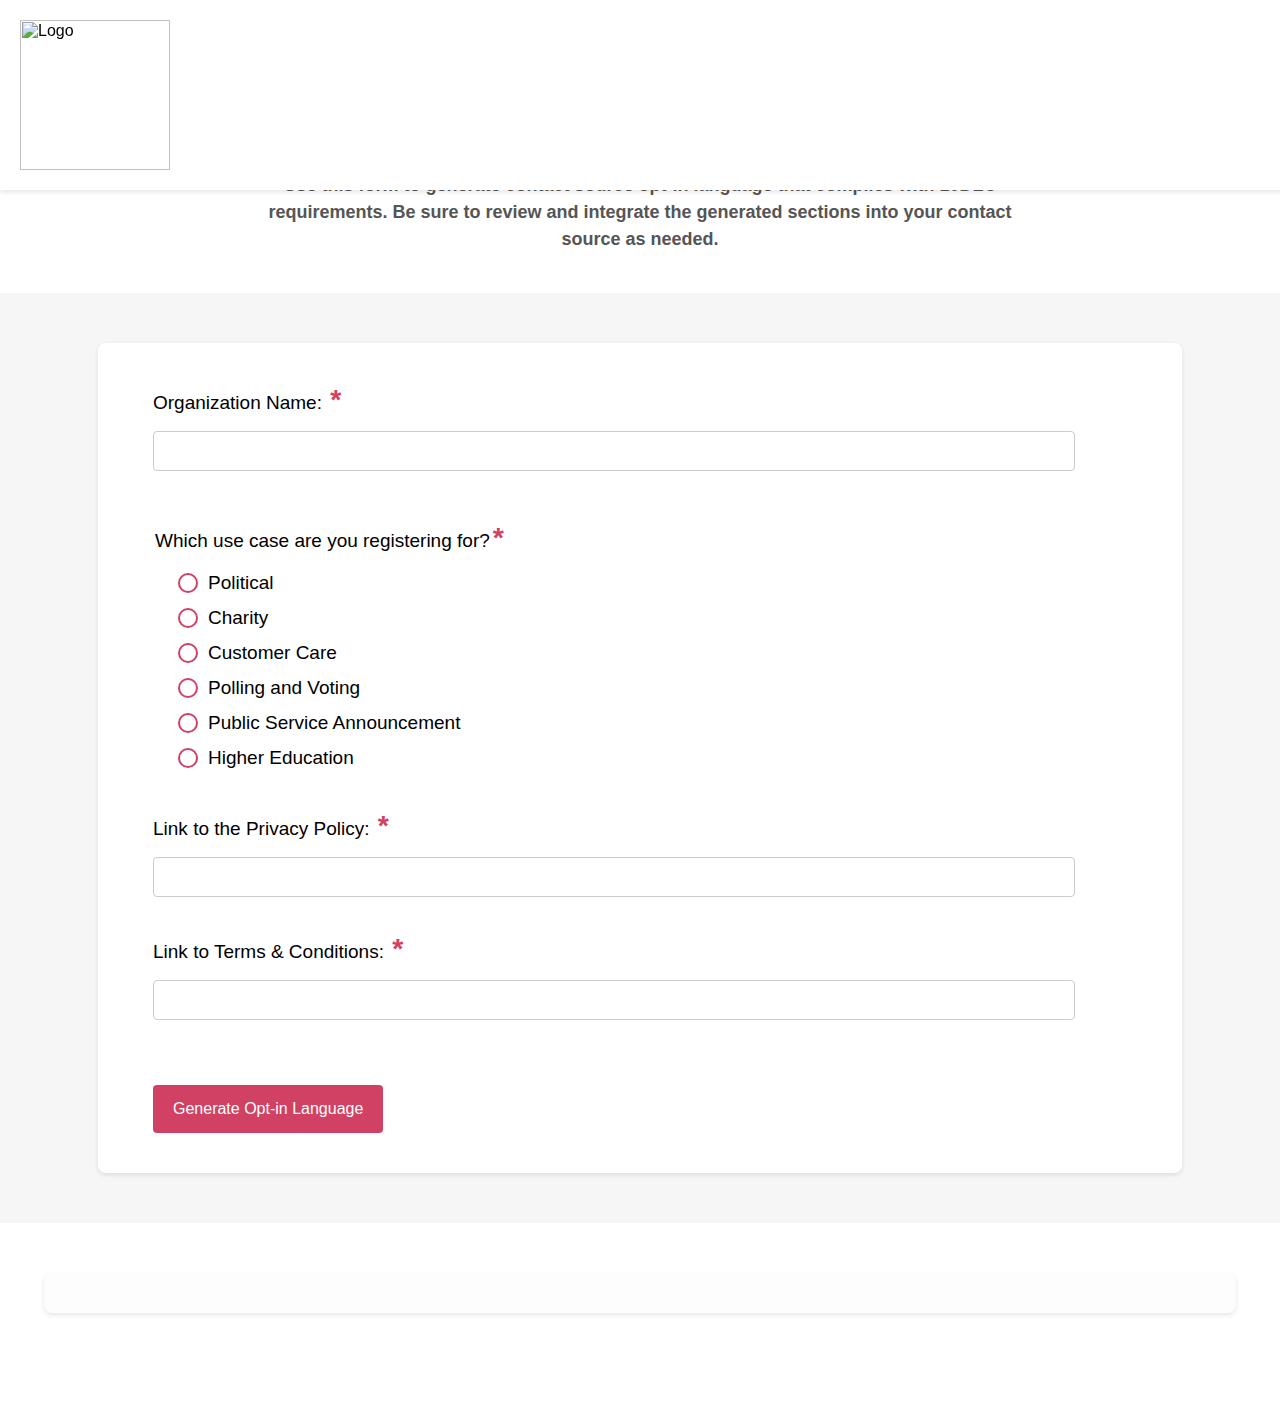
==== OIG html.html @ c184be69 "Add files via upload" ====
HTML
<!DOCTYPE html>
<html lang="en">
<head>
  <meta charset="UTF-8">
  <meta name="viewport" content="width=device-width, initial-scale=1.0">
  <link rel="stylesheet" href="OIG css.css">
  <link rel="icon" href="C:\Users\bchaa\Desktop\Privacy Policy Generator\2 - Copy - Copy 9_9_24\Images\favicon.png" type="image/x-icon">
  <title>Opt-in Language Generator</title>
</head>
<body>

<div class="banner">
  <!-- Banner section with a logo image -->
  <img src="C:\Users\bchaa\Desktop\Privacy Policy Generator\2 - Copy - Copy 9_9_24\Images\getthru-logo_2021_full-color.png" alt="Logo" class="logo">
</div>

<div class="header">
  <!-- Header section containing the title of the privacy policy generator -->
  <h1>Contact Source Opt-in Language Generator</h1>

  <!-- Instructions paragraph -->
  <p class="instructions">
    Use this form to generate contact source opt-in language that complies with 10DLC requirements. Be sure to review and integrate the generated sections into your contact source as needed.
  </p>

</div>

<div class="content">
  <!-- Main content section -->

  <!-- Wrapper with gray background that surrounds the white form wrapper -->
  <div class="form-background">
    <div class="form-wrapper">
      
      <!-- Text input form for collecting organization name -->
      <form id="textForm" class="text-input-form">
        <label for="organization">Organization Name: <span class="important">*</span></label>
        <input type="text" id="organization" name="organization" required> 
      </form>

        <!-- Use case question -->
        <form id="useCaseForm" class="multiplechoice-form">
          <legend>Which use case are you registering for?<span class="important">*</span></legend>
          <div class="radio-container">
            <input type="radio" id="politicalusecasemc" name="usecase" value="Political">
            <label for="politicalusecasemc">Political</label>
          </div>
          <div class="radio-container">
            <input type="radio" id="charityusecasemc" name="usecase" value="Charity">
            <label for="charityusecasemc">Charity</label>
          </div>
          <div class="radio-container">
            <input type="radio" id="customercareusecasemc" name="usecase" value="Customer Care">
            <label for="customercareusecasemc">Customer Care</label>
          </div>
          <div class="radio-container">
            <input type="radio" id="pollingvotingusecasemc" name="usecase" value="Polling and Voting">
            <label for="pollingvotingusecasemc">Polling and Voting</label>
          </div>
          <div class="radio-container">
            <input type="radio" id="publicserviceusecasemc" name="usecase" value="Public Service Announcement">
            <label for="publicserviceusecasemc">Public Service Announcement</label>
          </div>
          <div class="radio-container">
            <input type="radio" id="higheredusecasemc" name="usecase" value="Higher Education">
            <label for="higheredusecasemc">Higher Education</label>
          </div>
        </form>
        
       <div id="donationQuestionContainer" style="display: none;">
          <legend>Are you sending donation-related text messages?</legend>
          <div class="radio-container">
              <input type="radio" id="donationYes" name="donation" value="yes">
              <label for="donationYes">Yes</label>
          </div>
          <div class="radio-container">
              <input type="radio" id="donationNo" name="donation" value="no">
              <label for="donationNo">No</label>
          </div>
      </div>
      

        <!-- Text input form for collecting Privacy Policy Link -->
        <form id="ppform" class="text-input-form">
          <label for="pplink">Link to the Privacy Policy: <span class="important">*</span></label>
          <input type="url" id="pplink" name="pplink" required> 
        </form>

        <!-- Text input form for collecting Terms & Conditions Link -->
        <form id="tcform" class="text-input-form">
          <label for="tclink">Link to Terms & Conditions: <span class="important">*</span></label>
          <input type="url" id="tclink" name="tclink" required> 
        </form>


      <!-- Button to generate the Opt-in Language -->
      <form id="additionalTextForm" class="generate-button">
        <button type="button" id="showTextButton">Generate Opt-in Language</button>
      </form>
    
    </div> <!-- End of form-wrapper -->
  </div> <!-- End of form-background -->


<!-- Paragraph to display the generated text -->
<div id="displayText" class="generated-text"></div>

<!-- Copy button BELOW generated text -->
<button id="copyTextButtonBottom" class="generate-button" style="display: none;">Copy Opt-in Language</button>

<!-- Custom notification for copy action -->
<div id="copyNotification">Opt-in Language copied to clipboard!</div>


<script src="OIG js.js"></script> <!-- External JavaScript file -->

</body>
</html>
---- OIG css.css ----
/* Global styling for the body element */
body {
  margin: 0;
  padding: 0;
  font-family: Arial, sans-serif;
  padding-bottom: 50px;
}

/* Header styling - Styles the header section with title */
.header {
  background-color: #fff;
  color: #d14164;
  padding: 100px 0;
  text-align: center;
  font-size: 120%;
  font-family: "Source Sans Pro", sans-serif;
  font-weight: bold;
}

/* Header title styling - Styles the h1 element within the header */
.header h1 {
  margin: 0;
}

/* Banner styling - Styles the fixed banner with a logo */
.banner {
  background-color: #fff;
  color: #000;
  padding: 20px;
  position: fixed;
  width: 100%;
  top: 0;
  left: 0;
  display: flex;
  align-items: center;
  box-shadow: 0 2px 5px rgba(0, 0, 0, 0.1);
  z-index: 1000;
}

/* Logo styling - Styles the logo within the banner */
.logo {
  width: 150px !important;
  max-width: 100%;
  margin-right: 20px;
}

/* Gray background for the form area */
.form-background {
  background-color: #f6f6f6;
  padding: 50px 0;
}

/* White background for the form wrapper */
.form-wrapper {
  background-color: #fff;
  padding: 30px;
  border-radius: 8px;
  max-width: 80%;
  margin: 0px auto;
  padding-left: 30px;
  padding-right: 30px;
  box-shadow: 0 2px 5px rgba(0, 0, 0, 0.1);
}

/* Styling for the instruction paragraph */
.instructions {
  font-size: 18px;
  color: #555;
  margin-top: 10px;
  margin-bottom: -60px;
  max-width: 800px;
  margin-left: auto;
  margin-right: auto;
  text-align: center;
  line-height: 1.5;
}

.important {
  color: #d14164; /* Choose a color that matches your design */
  font-weight: bold;
  font-size: 1.5em;
  margin-left: 3px;
}

.asterisk-note {
  font-size: 16px;
  color: #d14164;
  margin: 0 auto;
  text-align: center;
  width: 100%;
  max-width: 800px;
  position: relative;
  top: 80px;
}

/* Content and form container styling */
.content {
  margin-top: 0;
  padding: 0;
}

/* General form styling - Applies to all forms for layout and spacing */
.content form.text-input-form,
.content form.multiplechoice-form,
.content form {
  max-width: 90%;
  margin: 10px 10px 10px 25px;
}

/* Label styling for form elements */
.content form.text-input-form label,
.content form.multiplechoice-form label {
  display: block;
  margin-bottom: 15px;
  font-size: 19px;
}

/* Input field and dropdown styling */
.content form.text-input-form input,
.content form.multiplechoice-form select {
  width: 100%;
  padding: 8px;
  margin-bottom: 25px;
  border: 1px solid #ccc;
  border-radius: 4px;
  box-sizing: border-box;
  font-size: 19px;
}

/* Styling for form legends */
.content form legend {
  margin-top: 25px;
  margin-bottom: 15px;
  margin-left: 0px;
  font-size: 19px;
  white-space: nowrap;
}

/* Label styling for form labels */
.content form label {
  display: flex;
  align-items: center;
  margin: 0;
  cursor: pointer;
  vertical-align: middle;
}


/* Styling for radio button containers */
.radio-container {
  display: flex;
  align-items: center;
  margin-left: 20px;
  margin-top: 10px;
  font-size: 19px;
}

/* Styling for radio buttons */
.content form input[type="radio"] {
  appearance: none;
  width: 20px;
  height: 20px;
  border: 2px solid #d14164;
  border-radius: 50%;
  margin-right: 10px;
  cursor: pointer;
  position: relative;
  vertical-align: middle;
}

/* Styling for checked radio buttons */
.content form input[type="radio"]:checked {
  background-color: #d14164;
  border: 2px solid #d14164;
}

/* Custom styling for radio buttons when checked */
.content form input[type="radio"]:checked::before {
  content: '';
  width: 10px;
  height: 10px;
  background-color: #fff;
  border-radius: 50%;
  position: absolute;
  top: 50%;
  left: 50%;
  transform: translate(-50%, -50%);
}

/* Label styling for radio button labels */
.content form .radio-container label {
  vertical-align: middle;
  margin: 0;
  padding-top: 3px;
}

/* Styling for toggled freeform sections */
#freeform,
#emailFreeform,
#websiteFreeform,
#phoneFreeform,
#addressFreeform {
  margin-left: 50px;
  margin-top: 10px;
  padding: 15px;
  border: 2px;
  border-radius: 5px;
  background-color: #fdfdfd;
  box-shadow: 0 2px 5px rgba(0, 0, 0, 0.1);
  max-width: 400px;
}

/* Label styling for freeform sections */
#freeform label,
#emailFreeform label,
#websiteFreeform label,
#phoneFreeform label,
#addressFreeform label {
  margin-bottom: 10px;
}

/* Input field styling for freeform sections */
#freeform input,
#emailFreeform input,
#websiteFreeform input,
#phoneFreeform input,
#addressFreeform input {
  width: 100%;
  padding: 8px;
  border: 1px solid #ccc;
  border-radius: 4px;
  box-sizing: border-box;
}

/* Styling for the generate and copy buttons */
.content form.generate-button button,
#copyTextButtonTop,
#copyTextButtonBottom {
  padding: 15px 20px;
  margin-top: 30px;
  background-color: #d14164;
  font-size: 16px;
  color: #fff;
  border: none;
  border-radius: 4px;
  cursor: pointer;
  display: inline-block;
}

/* Hover effects for buttons */
.content form.generate-button button:hover,
#copyTextButtonTop:hover,
#copyTextButtonBottom {
  background-color: #be3e5d;
}

/* Custom margin for the copy button */
#copyTextButtonTop {
  margin-top: 30px;
  margin-left: 60px;
  margin-bottom: -20px;
  font-size: 16px;
}

/* Custom margin for the copy button */
#copyTextButtonBottom {
  margin-top: 0px;
  margin-left: 60px;
  font-size: 16px;
}

/* Hover effect for the copy button */
#copyTextButtonTop:hover,
#copyTextButtonBottom:hover {
  background-color: #be3e5d;
}

/* Styling for the generated text display */
.generated-text {
  margin: 50px auto;
  max-width: 90%;
  padding: 20px;
  background-color: #fdfdfd;
  border-radius: 8px;
  box-shadow: 0 2px 5px rgba(0, 0, 0, 0.1);
  font-family: Arial, sans-serif;
  font-size: 16px;
  line-height: 1.5;
  color: #333;
}

/* Styling for the notification that appears at the top of the page */
#copyNotification {
  display: none;
  background-color: #be3e5d;
  color: white;
  padding: 15px;
  position: fixed;
  top: 20px;
  left: 50%;
  transform: translateX(-50%);
  border-radius: 4px;
  z-index: 1000;
  text-align: center;
}


/* Styling for the donation question container */
#donationQuestionContainer {
  margin-top: 25px;
  margin-left: 25px;
  font-size: 19px;
}

/* Make the legend (question text) similar to the use case question */
#donationQuestionContainer legend {
  margin-bottom: 15px;
  font-size: 19px;
  white-space: nowrap;
}

/* Style for the radio button containers inside the donation question */
#donationQuestionContainer .radio-container {
  display: flex;
  align-items: center;
  margin-left: 20px;
  margin-top: 10px;
  font-size: 19px;
}

/* Ensure the radio buttons are styled the same way */
#donationQuestionContainer input[type="radio"] {
  appearance: none;
  width: 20px;
  height: 20px;
  border: 2px solid #d14164;
  border-radius: 50%;
  margin-right: 10px;
  cursor: pointer;
  position: relative;
  vertical-align: middle;
}

/* Checked state styling for the radio buttons */
#donationQuestionContainer input[type="radio"]:checked {
  background-color: #d14164;
  border: 2px solid #d14164;
}

/* Inner white circle for selected radio buttons */
#donationQuestionContainer input[type="radio"]:checked::before {
  content: '';
  width: 10px;
  height: 10px;
  background-color: #fff;
  border-radius: 50%;
  position: absolute;
  top: 50%;
  left: 50%;
  transform: translate(-50%, -50%);
}

/* Label styling for the radio buttons */
#donationQuestionContainer .radio-container label {
  vertical-align: middle;
  margin: 0;
  padding-top: 3px;
  font-weight: normal;
}

#ppform {
  margin-top: 40px;
}
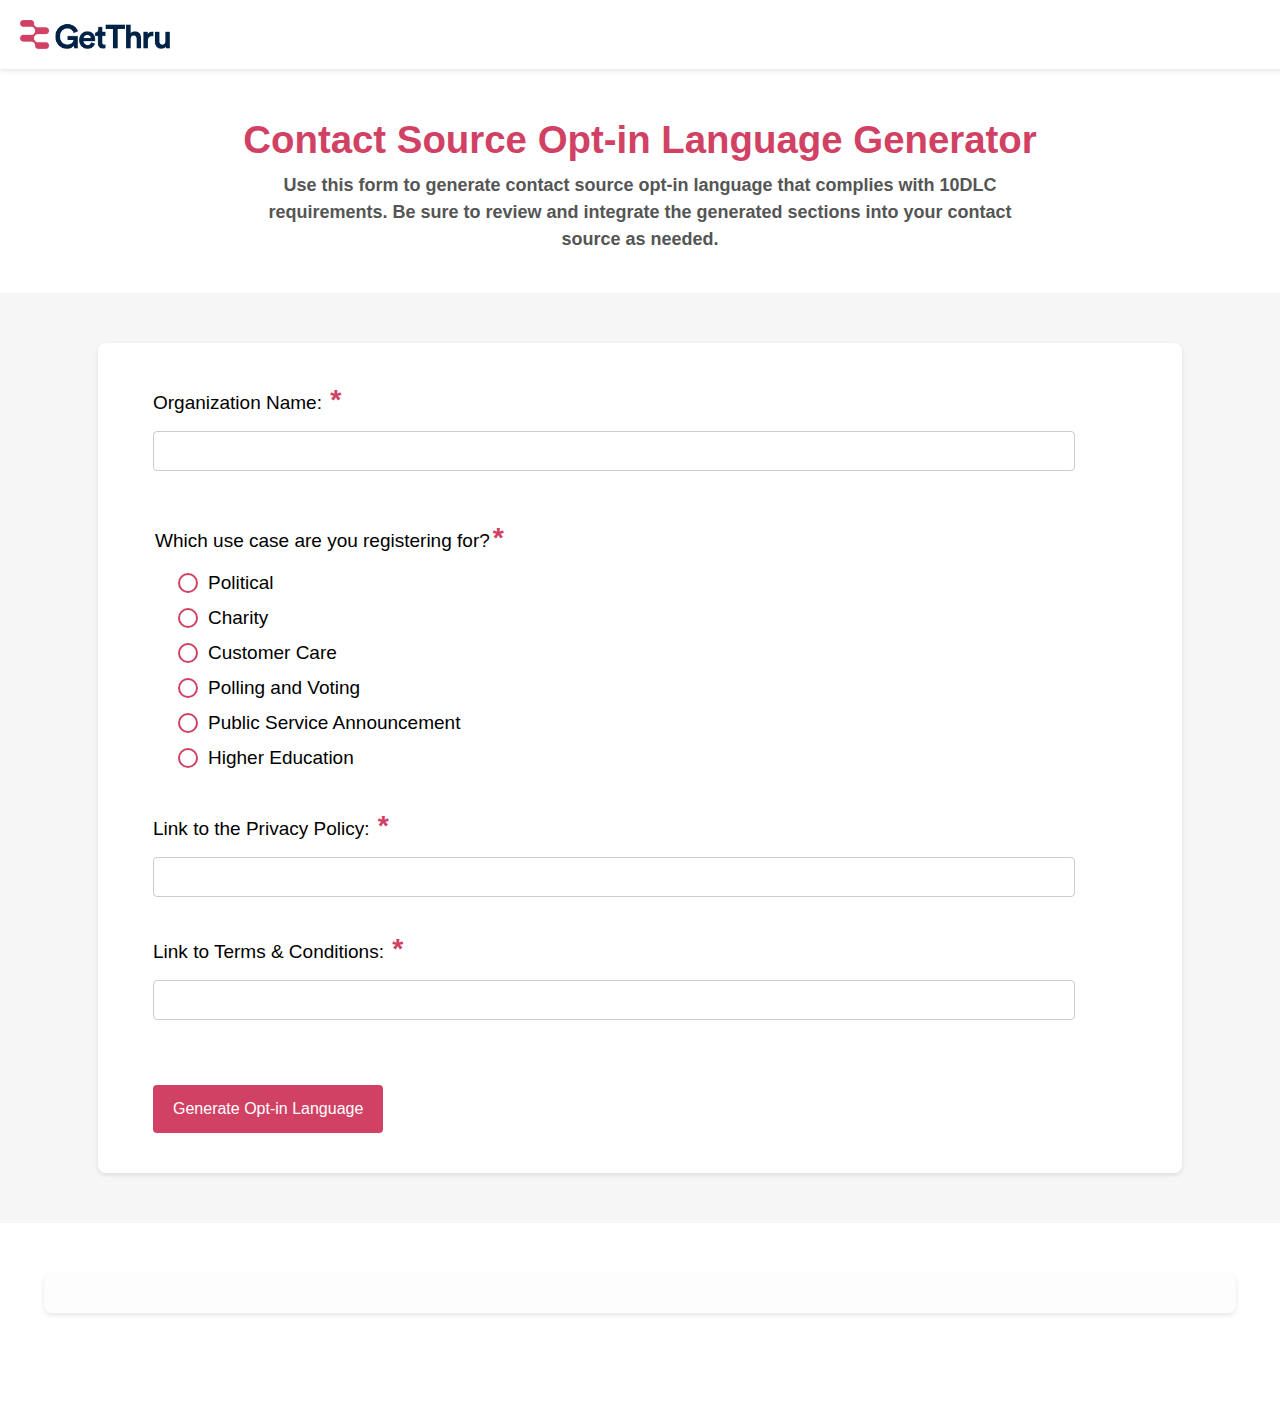
==== commit 7456c300: "Update OIG html.html" ====
--- a/OIG html.html
+++ b/OIG html.html
@@ -5,14 +5,14 @@
   <meta charset="UTF-8">
   <meta name="viewport" content="width=device-width, initial-scale=1.0">
   <link rel="stylesheet" href="OIG css.css">
-  <link rel="icon" href="C:\Users\bchaa\Desktop\Privacy Policy Generator\2 - Copy - Copy 9_9_24\Images\favicon.png" type="image/x-icon">
+  <link rel="icon" href="favicon.png" type="image/x-icon">
   <title>Opt-in Language Generator</title>
 </head>
 <body>
 
 <div class="banner">
   <!-- Banner section with a logo image -->
-  <img src="C:\Users\bchaa\Desktop\Privacy Policy Generator\2 - Copy - Copy 9_9_24\Images\getthru-logo_2021_full-color.png" alt="Logo" class="logo">
+  <img src="getthru-logo_2021_full-color.png" alt="Logo" class="logo">
 </div>
 
 <div class="header">
@@ -116,4 +116,4 @@
 <script src="OIG js.js"></script> <!-- External JavaScript file -->
 
 </body>
-</html>+</html>
